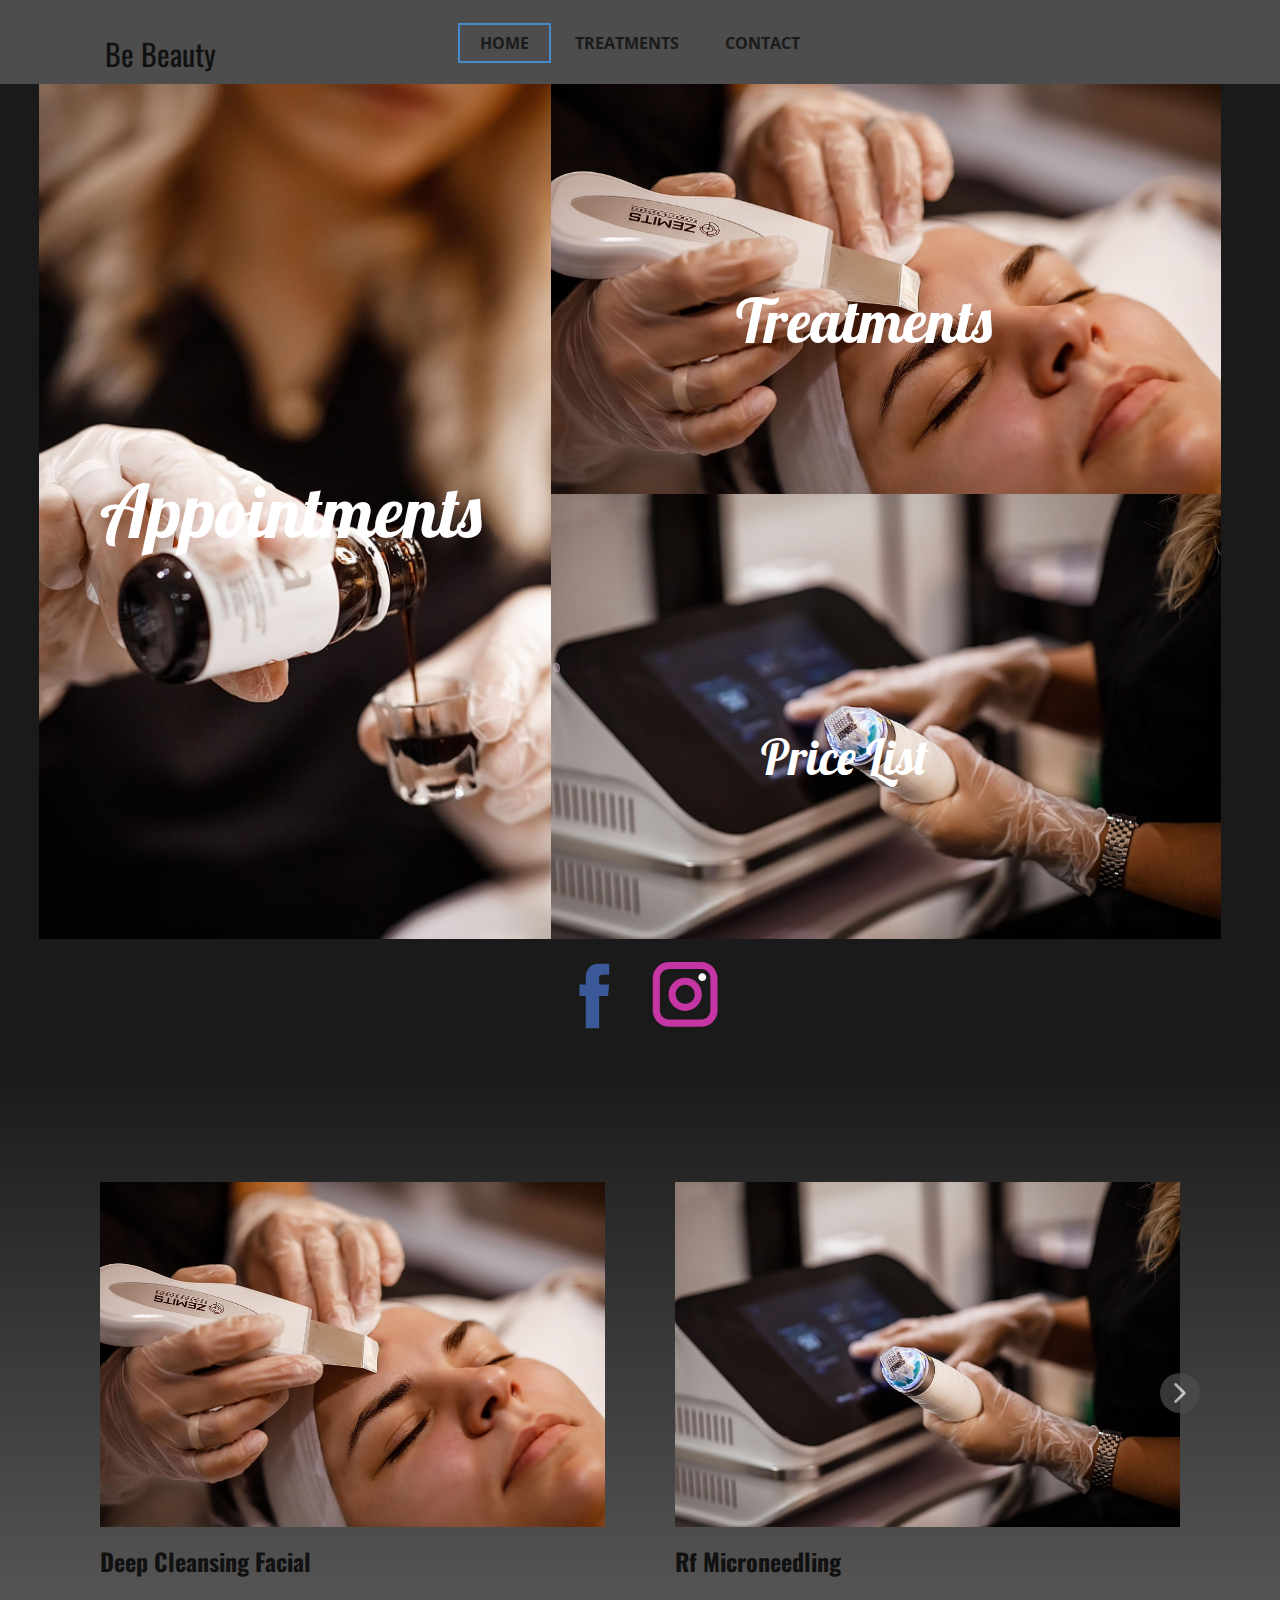
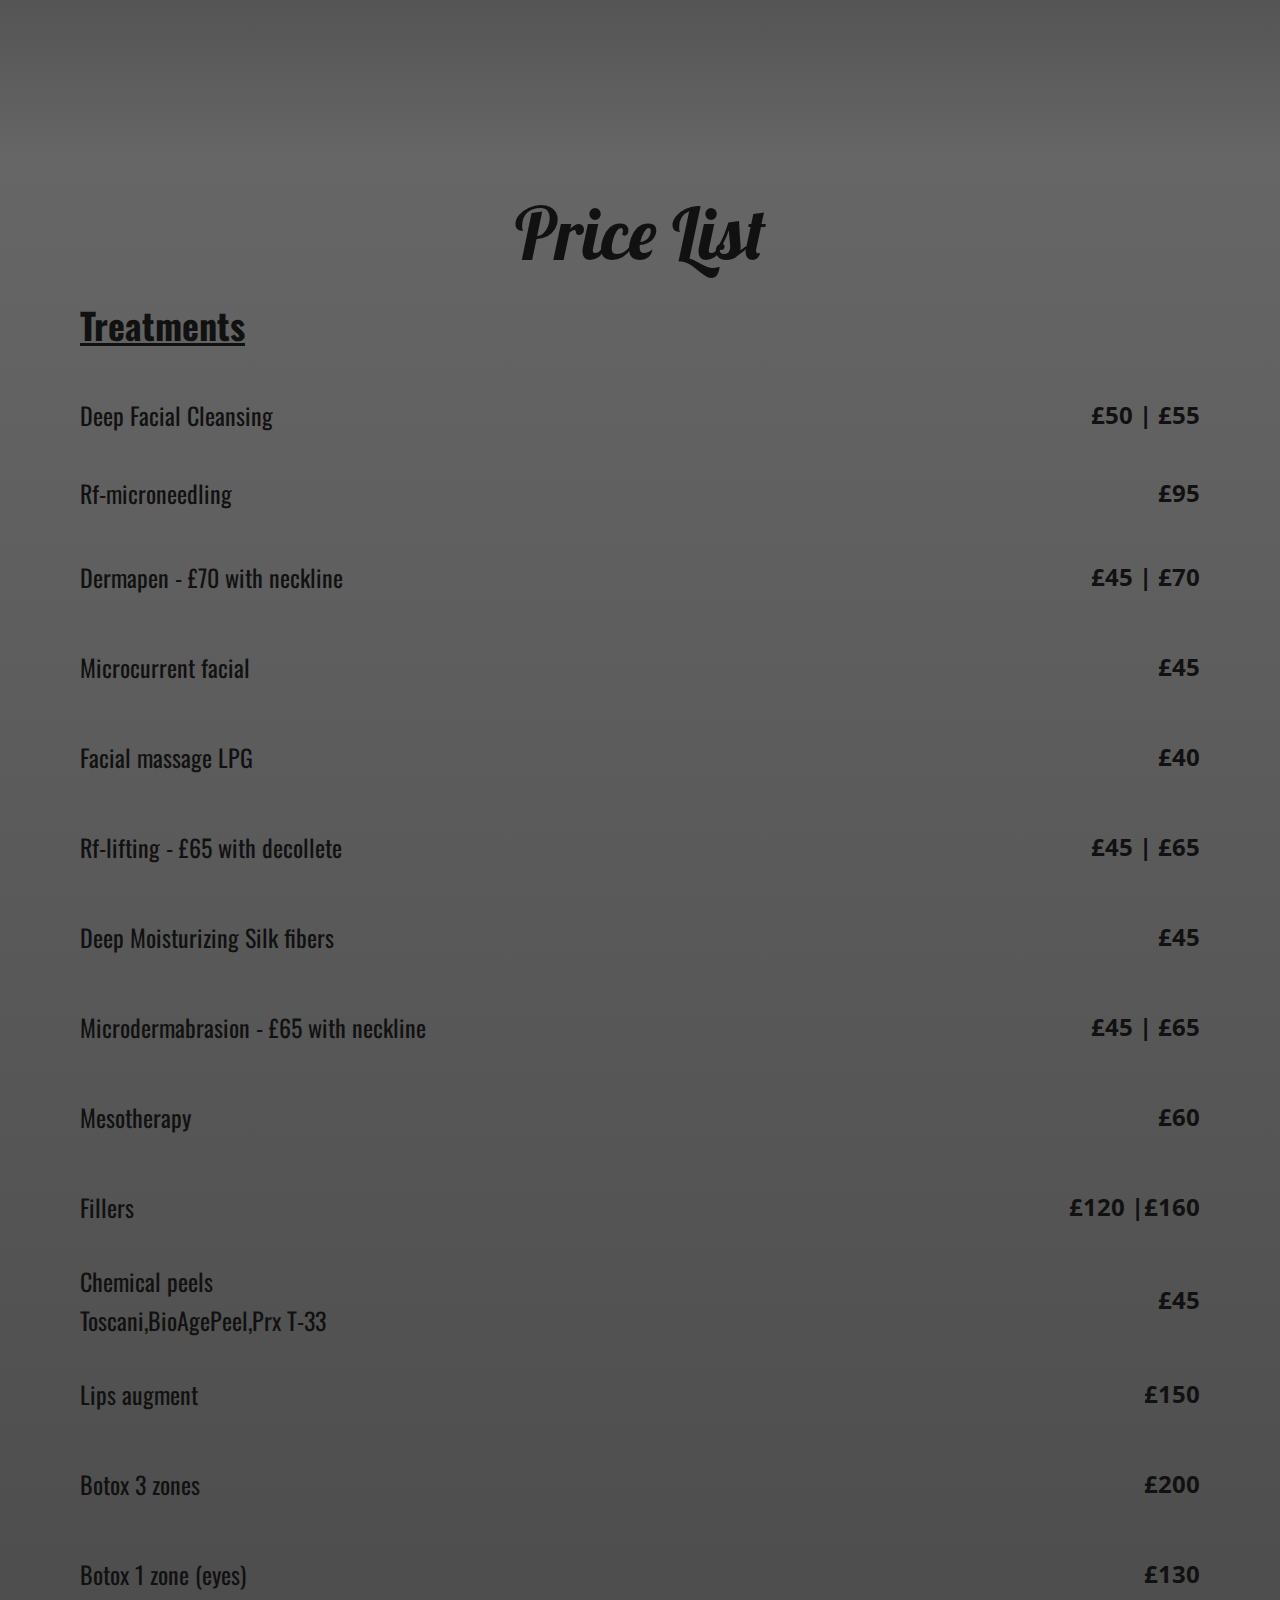
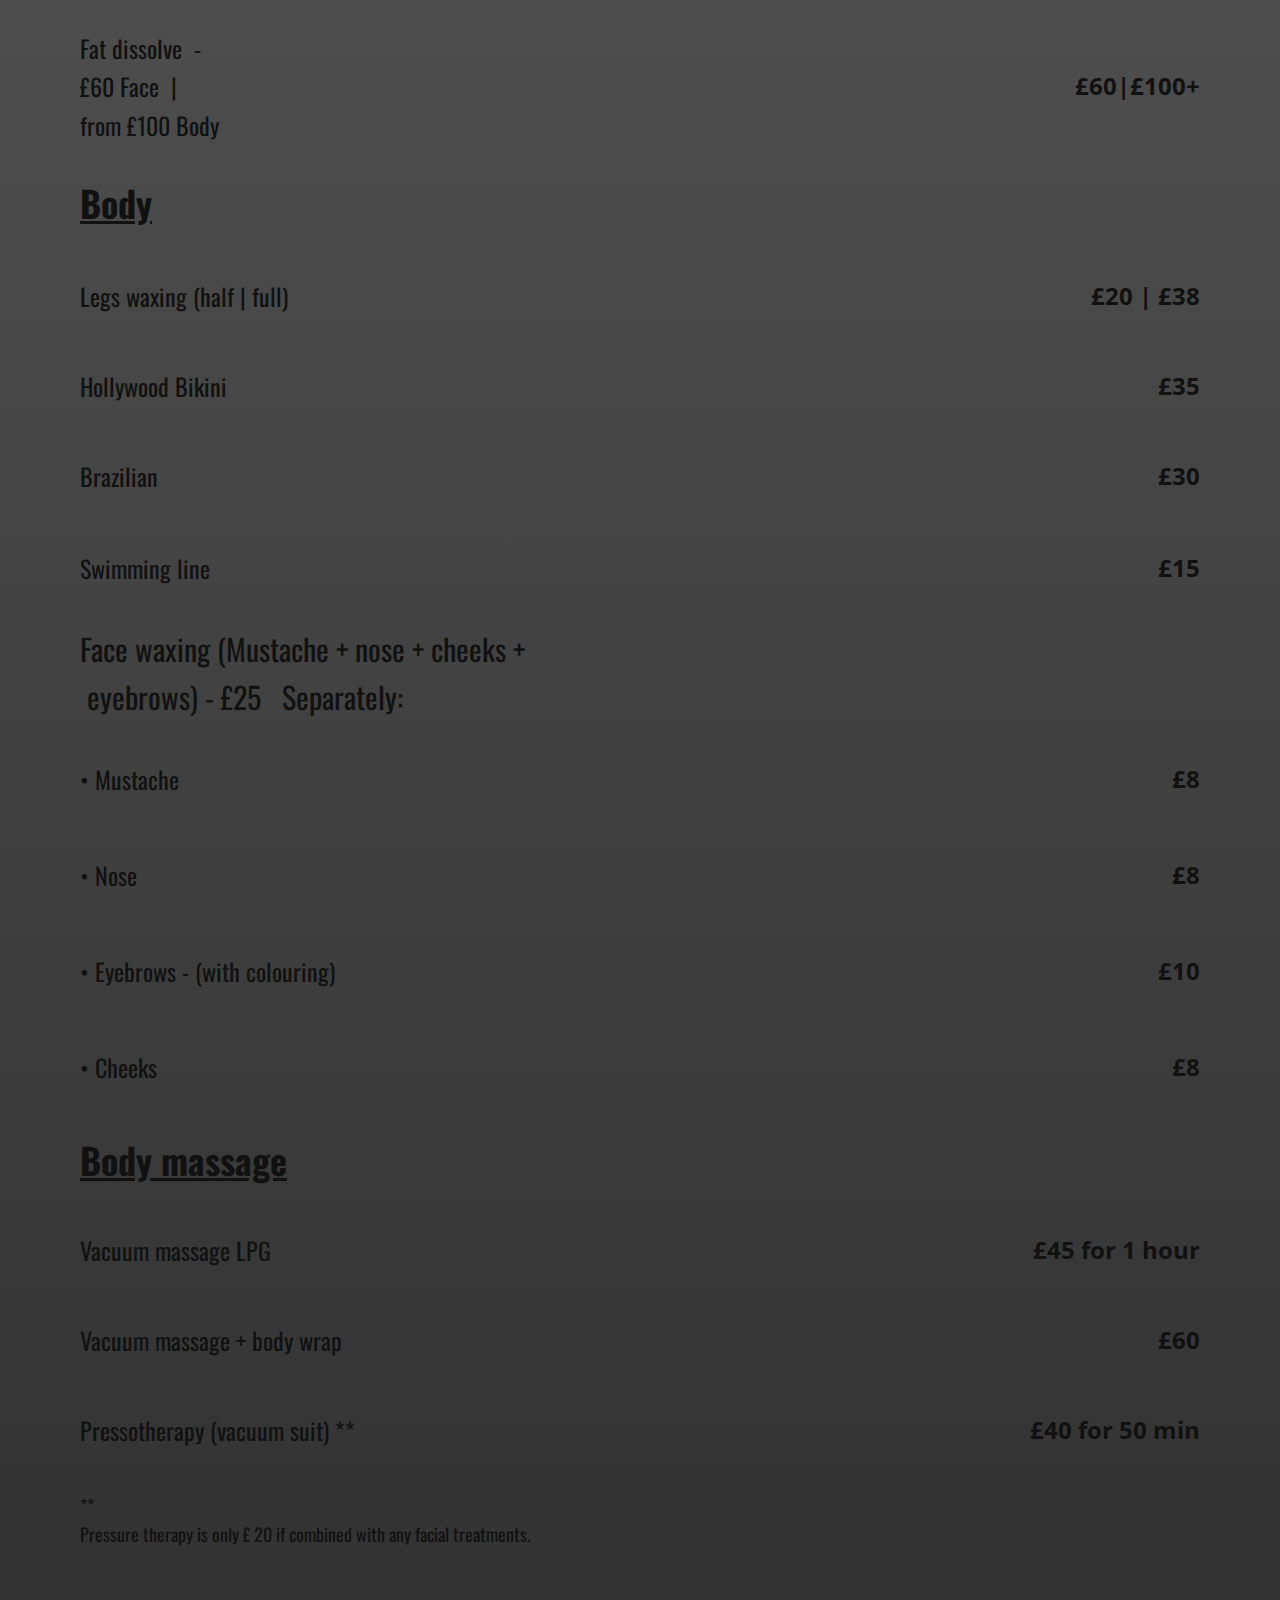
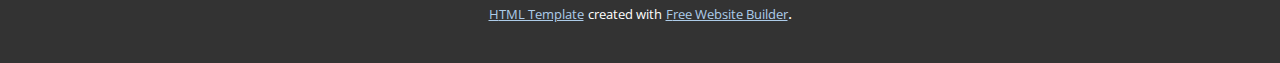
==== index.html @ 13ab81d6 "Add files via upload" ====
<!DOCTYPE html>
<html style="font-size: 16px;" lang="en"><head>
    <meta name="viewport" content="width=device-width, initial-scale=1.0">
    <meta charset="utf-8">
    <meta name="keywords" content="Treatm​ents, Price List">
    <meta name="description" content="">
    <title>Home</title>
    <link rel="stylesheet" href="nicepage.css" media="screen">
<link rel="stylesheet" href="Home.css" media="screen">
    <script class="u-script" type="text/javascript" src="jquery.js" defer=""></script>
    <script class="u-script" type="text/javascript" src="nicepage.js" defer=""></script>
    <meta name="generator" content="Nicepage 5.0.7, nicepage.com">
    
    <link id="u-theme-google-font" rel="stylesheet" href="https://fonts.googleapis.com/css?family=Roboto:100,100i,300,300i,400,400i,500,500i,700,700i,900,900i|Open+Sans:300,300i,400,400i,500,500i,600,600i,700,700i,800,800i">
    <link id="u-page-google-font" rel="stylesheet" href="https://fonts.googleapis.com/css?family=Lobster:400|Oswald:200,300,400,500,600,700">
    
    
    
    
    <script type="application/ld+json">{
		"@context": "http://schema.org",
		"@type": "Organization",
		"name": ""
}</script>
    <meta name="theme-color" content="#478ac9">
    <meta property="og:title" content="Home">
    <meta property="og:type" content="website">
  </head>
  <body data-home-page="Home.html" data-home-page-title="Home" class="u-body u-overlap u-xl-mode" data-lang="en"><header class="u-clearfix u-gradient u-header u-sticky u-sticky-cad2 u-header" id="sec-09fa"><div class="u-clearfix u-sheet u-sheet-1">
        <nav class="u-menu u-menu-one-level u-offcanvas u-menu-1" data-responsive-from="XS">
          <div class="menu-collapse" style="font-size: 1rem; letter-spacing: 0px; font-weight: 700; text-transform: uppercase;">
            <a class="u-button-style u-custom-active-border-color u-custom-border u-custom-border-color u-custom-borders u-custom-hover-border-color u-custom-left-right-menu-spacing u-custom-padding-bottom u-custom-text-active-color u-custom-text-color u-custom-text-decoration u-custom-text-hover-color u-custom-top-bottom-menu-spacing u-nav-link u-text-active-palette-1-base u-text-hover-palette-2-base" href="#" style="">
              <svg class="u-svg-link" preserveAspectRatio="xMidYMin slice" viewBox="0 0 42 42" style=""><use xmlns:xlink="http://www.w3.org/1999/xlink" xlink:href="#svg-cdad"></use></svg>
              <svg class="u-svg-content" viewBox="0 0 42 42" x="0px" y="0px" id="svg-cdad" style="enable-background:new 0 0 42 42;"><path d="M37.059,16H26V4.941C26,2.224,23.718,0,21,0s-5,2.224-5,4.941V16H4.941C2.224,16,0,18.282,0,21s2.224,5,4.941,5H16v11.059
	C16,39.776,18.282,42,21,42s5-2.224,5-4.941V26h11.059C39.776,26,42,23.718,42,21S39.776,16,37.059,16z"></path></svg>
            </a>
          </div>
          <div class="u-custom-menu u-nav-container">
            <ul class="u-nav u-spacing-2 u-unstyled u-nav-1"><li class="u-nav-item"><a class="u-border-2 u-border-active-palette-1-base u-border-hover-palette-1-light-1 u-button-style u-nav-link u-text-active-grey-90 u-text-grey-90 u-text-hover-grey-90" href="Home.html" style="padding: 10px 20px;">Home</a>
</li><li class="u-nav-item"><a class="u-border-2 u-border-active-palette-1-base u-border-hover-palette-1-light-1 u-button-style u-nav-link u-text-active-grey-90 u-text-grey-90 u-text-hover-grey-90" href="Treatments.html" style="padding: 10px 20px;">Treatments</a>
</li><li class="u-nav-item"><a class="u-border-2 u-border-active-palette-1-base u-border-hover-palette-1-light-1 u-button-style u-nav-link u-text-active-grey-90 u-text-grey-90 u-text-hover-grey-90" href="Contact.html" style="padding: 10px 20px;">Contact</a>
</li></ul>
          </div>
          <div class="u-custom-menu u-nav-container-collapse">
            <div class="u-black u-container-style u-inner-container-layout u-menu-one-level u-opacity u-opacity-70 u-sidenav u-sidenav-1" data-offcanvas-width="192.5">
              <div class="u-inner-container-layout u-sidenav-overflow">
                <div class="u-menu-close"></div>
                <ul class="u-align-center u-nav u-popupmenu-items u-unstyled u-nav-2"><li class="u-nav-item"><a class="u-button-style u-nav-link" href="Home.html">Home</a>
</li><li class="u-nav-item"><a class="u-button-style u-nav-link" href="Treatments.html">Treatments</a>
</li><li class="u-nav-item"><a class="u-button-style u-nav-link" href="Contact.html">Contact</a>
</li></ul>
              </div>
            </div>
            <div class="u-black u-menu-overlay u-opacity u-opacity-0"></div>
          </div>
        </nav>
        <p class="u-custom-font u-font-oswald u-text u-text-1">Be Beauty</p>
      </div></header>
    <section class="u-clearfix u-gradient u-section-1" id="sec-1fcc">
      <div class="u-clearfix u-sheet u-sheet-1">
        <img class="u-image u-image-round u-image-1" src="images/WhatsAppImage2023-02-05at18.05.33.jpeg" alt="" data-image-width="1366" data-image-height="2048" data-href="Contact.html" title="Contact">
        <img class="u-image u-image-round u-image-2" src="images/WhatsAppImage2023-02-05at18.06.17.jpeg" alt="" data-image-width="2048" data-image-height="1366" data-href="Treatments.html" title="Treatments">
        <img class="u-image u-image-round u-image-3" src="images/WhatsAppImage2023-02-05at18.05.01.jpeg" alt="" data-image-width="2048" data-image-height="1330" data-href="Home.html#sec-2f7b">
        <h3 class="u-text u-text-default u-text-white u-text-1">
          <a class="u-active-none u-border-none u-btn u-button-link u-button-style u-hover-none u-none u-text-white u-btn-1" href="Contact.html">Appointments</a>
        </h3>
        <h2 class="u-custom-font u-font-lobster u-text u-text-grey-5 u-text-2">
          <a class="u-active-none u-border-none u-btn u-button-link u-button-style u-hover-none u-none u-text-white u-btn-2" href="Treatments.html">Treatm​ents</a>
        </h2>
        <h2 class="u-custom-font u-font-lobster u-text u-text-grey-5 u-text-3">
          <a class="u-active-none u-border-none u-btn u-button-link u-button-style u-hover-none u-none u-text-white u-btn-3" href="Home.html#sec-2f7b">Price List</a>
        </h2>
        <div class="u-social-icons u-spacing-10 u-social-icons-1">
          <a class="u-social-url" title="facebook" target="_blank" href="https://facebook.com/profile.php?id=100009919531616"><span class="u-icon u-social-facebook u-social-icon u-icon-1"><svg class="u-svg-link" preserveAspectRatio="xMidYMin slice" viewBox="0 0 112 112" style=""><use xmlns:xlink="http://www.w3.org/1999/xlink" xlink:href="#svg-b110"></use></svg><svg class="u-svg-content" viewBox="0 0 112 112" x="0" y="0" id="svg-b110"><path fill="currentColor" d="M75.5,28.8H65.4c-1.5,0-4,0.9-4,4.3v9.4h13.9l-1.5,15.8H61.4v45.1H42.8V58.3h-8.8V42.4h8.8V32.2
c0-7.4,3.4-18.8,18.8-18.8h13.8v15.4H75.5z"></path></svg></span>
          </a>
          <a class="u-social-url" title="instagram" target="_blank" href="https://instagram.com/dana.pasl"><span class="u-icon u-social-icon u-social-instagram u-icon-2"><svg class="u-svg-link" preserveAspectRatio="xMidYMin slice" viewBox="0 0 112 112" style=""><use xmlns:xlink="http://www.w3.org/1999/xlink" xlink:href="#svg-58d8"></use></svg><svg class="u-svg-content" viewBox="0 0 112 112" x="0" y="0" id="svg-58d8"><path fill="currentColor" d="M55.9,32.9c-12.8,0-23.2,10.4-23.2,23.2s10.4,23.2,23.2,23.2s23.2-10.4,23.2-23.2S68.7,32.9,55.9,32.9z
	 M55.9,69.4c-7.4,0-13.3-6-13.3-13.3c-0.1-7.4,6-13.3,13.3-13.3s13.3,6,13.3,13.3C69.3,63.5,63.3,69.4,55.9,69.4z"></path><path fill="#FFFFFF" d="M79.7,26.8c-3,0-5.4,2.5-5.4,5.4s2.5,5.4,5.4,5.4c3,0,5.4-2.5,5.4-5.4S82.7,26.8,79.7,26.8z"></path><path fill="currentColor" d="M78.2,11H33.5C21,11,10.8,21.3,10.8,33.7v44.7c0,12.6,10.2,22.8,22.7,22.8h44.7c12.6,0,22.7-10.2,22.7-22.7
	V33.7C100.8,21.1,90.6,11,78.2,11z M91,78.4c0,7.1-5.8,12.8-12.8,12.8H33.5c-7.1,0-12.8-5.8-12.8-12.8V33.7
	c0-7.1,5.8-12.8,12.8-12.8h44.7c7.1,0,12.8,5.8,12.8,12.8V78.4z"></path></svg></span>
          </a>
        </div>
      </div>
    </section>
    <section class="u-align-center u-clearfix u-gradient u-section-2" id="sec-ed28">
      <div class="u-clearfix u-sheet u-valign-middle-lg u-valign-middle-xl u-sheet-1">
        <div class="u-expanded-width u-layout-horizontal u-list u-list-1">
          <div class="u-repeater u-repeater-1">
            <div class="u-align-left u-container-style u-list-item u-repeater-item">
              <div class="u-container-layout u-similar-container u-container-layout-1">
                <img class="u-expanded-width u-image u-image-default u-image-1" alt="" data-image-width="2048" data-image-height="1366" src="images/WhatsAppImage2023-02-05at18.06.17.jpeg">
                <h4 class="u-custom-font u-font-oswald u-text u-text-1"> Deep Cleansing Facial</h4>
              </div>
            </div>
            <div class="u-align-left u-container-style u-list-item u-repeater-item">
              <div class="u-container-layout u-similar-container u-container-layout-2">
                <img class="u-expanded-width u-image u-image-default u-image-2" alt="" data-image-width="2048" data-image-height="1330" src="images/WhatsAppImage2023-02-05at18.05.01.jpeg">
                <h4 class="u-custom-font u-font-oswald u-text u-text-2"> Rf Microneedling</h4>
              </div>
            </div>
            <div class="u-align-left u-container-style u-list-item u-repeater-item">
              <div class="u-container-layout u-similar-container u-container-layout-3">
                <img class="u-expanded-width u-image u-image-default u-image-3" alt="" data-image-width="2048" data-image-height="1410" src="images/WhatsAppImage2023-02-05at18.06.46.jpeg">
                <h4 class="u-custom-font u-font-oswald u-text u-text-3"> Diamond Microdermabrasion</h4>
              </div>
            </div>
            <div class="u-align-left u-container-style u-list-item u-repeater-item">
              <div class="u-container-layout u-similar-container u-container-layout-4">
                <img class="u-expanded-width u-image u-image-default u-image-4" alt="" data-image-width="2048" data-image-height="1384" src="images/WhatsAppImage2023-02-05at18.44.57.jpeg">
                <h4 class="u-custom-font u-font-oswald u-text u-text-4"> No Needle Mesotherapy</h4>
              </div>
            </div>
            <div class="u-align-left u-container-style u-list-item u-repeater-item">
              <div class="u-container-layout u-similar-container u-container-layout-5">
                <img class="u-expanded-width u-image u-image-default u-image-5" alt="" data-image-width="2048" data-image-height="1366" src="images/WhatsAppImage2023-02-05at18.45.17.jpeg">
                <h4 class="u-custom-font u-font-oswald u-text u-text-5">Peels</h4>
              </div>
            </div>
          </div>
          <a class="u-absolute-vcenter u-gallery-nav u-gallery-nav-prev u-grey-70 u-icon-circle u-opacity u-opacity-70 u-spacing-10 u-text-white u-gallery-nav-1" href="#" role="button">
            <span aria-hidden="true">
              <svg viewBox="0 0 451.847 451.847"><path d="M97.141,225.92c0-8.095,3.091-16.192,9.259-22.366L300.689,9.27c12.359-12.359,32.397-12.359,44.751,0
c12.354,12.354,12.354,32.388,0,44.748L173.525,225.92l171.903,171.909c12.354,12.354,12.354,32.391,0,44.744
c-12.354,12.365-32.386,12.365-44.745,0l-194.29-194.281C100.226,242.115,97.141,234.018,97.141,225.92z"></path></svg>
            </span>
            <span class="sr-only">
              <svg viewBox="0 0 451.847 451.847"><path d="M97.141,225.92c0-8.095,3.091-16.192,9.259-22.366L300.689,9.27c12.359-12.359,32.397-12.359,44.751,0
c12.354,12.354,12.354,32.388,0,44.748L173.525,225.92l171.903,171.909c12.354,12.354,12.354,32.391,0,44.744
c-12.354,12.365-32.386,12.365-44.745,0l-194.29-194.281C100.226,242.115,97.141,234.018,97.141,225.92z"></path></svg>
            </span>
          </a>
          <a class="u-absolute-vcenter u-gallery-nav u-gallery-nav-next u-grey-70 u-icon-circle u-opacity u-opacity-70 u-spacing-10 u-text-white u-gallery-nav-2" href="#" role="button">
            <span aria-hidden="true">
              <svg viewBox="0 0 451.846 451.847"><path d="M345.441,248.292L151.154,442.573c-12.359,12.365-32.397,12.365-44.75,0c-12.354-12.354-12.354-32.391,0-44.744
L278.318,225.92L106.409,54.017c-12.354-12.359-12.354-32.394,0-44.748c12.354-12.359,32.391-12.359,44.75,0l194.287,194.284
c6.177,6.18,9.262,14.271,9.262,22.366C354.708,234.018,351.617,242.115,345.441,248.292z"></path></svg>
            </span>
            <span class="sr-only">
              <svg viewBox="0 0 451.846 451.847"><path d="M345.441,248.292L151.154,442.573c-12.359,12.365-32.397,12.365-44.75,0c-12.354-12.354-12.354-32.391,0-44.744
L278.318,225.92L106.409,54.017c-12.354-12.359-12.354-32.394,0-44.748c12.354-12.359,32.391-12.359,44.75,0l194.287,194.284
c6.177,6.18,9.262,14.271,9.262,22.366C354.708,234.018,351.617,242.115,345.441,248.292z"></path></svg>
            </span>
          </a>
        </div>
      </div>
    </section>
    <section class="u-align-center u-clearfix u-gradient u-section-3" id="sec-2f7b">
      <div class="u-clearfix u-sheet u-sheet-1">
        <h1 class="u-custom-font u-font-lobster u-text u-text-default u-title u-text-1">Price List</h1>
        <div class="u-expanded-width u-table u-table-responsive u-table-1">
          <table class="u-table-entity">
            <colgroup>
              <col width="47.5%">
              <col width="52.5%">
            </colgroup>
            <thead class="u-table-header">
              <tr style="height: 103px;">
                <th class="u-custom-font u-font-oswald u-table-cell u-table-cell-1">
                  <span style="font-weight: 700; text-decoration: underline !important; font-size: 2.25rem;">Treatments </span>
                </th>
                <th class="u-table-cell">
                  <br>
                </th>
              </tr>
            </thead>
            <tbody class="u-table-body">
              <tr style="height: 78px;">
                <td class="u-custom-font u-font-oswald u-table-cell u-table-cell-3">Deep Facial Cleansing</td>
                <td class="u-align-right u-table-cell u-table-cell-4">£50 | £55</td>
              </tr>
              <tr style="height: 78px;">
                <td class="u-custom-font u-font-oswald u-table-cell u-table-cell-5">Rf-microneedling</td>
                <td class="u-align-right u-table-cell u-table-cell-6">£95</td>
              </tr>
              <tr style="height: 90px;">
                <td class="u-custom-font u-font-oswald u-table-cell u-table-cell-7">Dermapen - £70 with neckline</td>
                <td class="u-align-right u-table-cell u-table-cell-8">£45 | £70</td>
              </tr>
              <tr style="height: 90px;">
                <td class="u-custom-font u-font-oswald u-table-cell u-table-cell-9">Microcurrent facial&nbsp;</td>
                <td class="u-align-right u-table-cell u-table-cell-10">£45</td>
              </tr>
              <tr style="height: 90px;">
                <td class="u-custom-font u-font-oswald u-table-cell u-table-cell-11">Facial massage LPG</td>
                <td class="u-align-right u-table-cell u-table-cell-12">£40</td>
              </tr>
              <tr style="height: 90px;">
                <td class="u-custom-font u-font-oswald u-table-cell u-table-cell-13">Rf-lifting - £65 with decollete</td>
                <td class="u-align-right u-table-cell u-table-cell-14">£45 | £65</td>
              </tr>
              <tr style="height: 90px;">
                <td class="u-custom-font u-font-oswald u-table-cell u-table-cell-15">Deep Moisturizing Silk fibers</td>
                <td class="u-align-right u-table-cell u-table-cell-16">£45</td>
              </tr>
              <tr style="height: 90px;">
                <td class="u-custom-font u-font-oswald u-table-cell u-table-cell-17">Microdermabrasion - £65 with neckline</td>
                <td class="u-align-right u-table-cell u-table-cell-18">&nbsp;£45 | £65</td>
              </tr>
              <tr style="height: 90px;">
                <td class="u-custom-font u-font-oswald u-table-cell u-table-cell-19">Mesotherapy</td>
                <td class="u-align-right u-table-cell u-table-cell-20">£60</td>
              </tr>
              <tr style="height: 90px;">
                <td class="u-custom-font u-font-oswald u-table-cell u-table-cell-21">Fillers</td>
                <td class="u-align-center-xs u-align-right-lg u-align-right-md u-align-right-sm u-align-right-xl u-table-cell u-table-cell-22">£120 |£160</td>
              </tr>
              <tr style="height: 96px;">
                <td class="u-custom-font u-font-oswald u-table-cell u-table-cell-23">Chemical peels <br>Toscani,BioAgePeel,Prx T-33
                </td>
                <td class="u-align-right u-table-cell u-table-cell-24">£45</td>
              </tr>
              <tr style="height: 90px;">
                <td class="u-custom-font u-font-oswald u-table-cell u-table-cell-25">Lips augment</td>
                <td class="u-align-right u-table-cell u-table-cell-26">£150</td>
              </tr>
              <tr style="height: 90px;">
                <td class="u-custom-font u-font-oswald u-table-cell u-table-cell-27">Botox 3 zones</td>
                <td class="u-align-right u-table-cell u-table-cell-28">£200</td>
              </tr>
              <tr style="height: 90px;">
                <td class="u-custom-font u-font-oswald u-table-cell u-table-cell-29">Botox 1 zone  (eyes)</td>
                <td class="u-align-right u-table-cell u-table-cell-30">£130</td>
              </tr>
              <tr style="height: 103px;">
                <td class="u-custom-font u-font-oswald u-table-cell u-table-cell-31">Fat dissolve&nbsp; -&nbsp;<br>£60 Face&nbsp; |&nbsp;<br>from £100 Body
                </td>
                <td class="u-align-right u-table-cell u-table-cell-32">
                  <span style="font-size: 0.875rem;"></span>£60|£100+
                </td>
              </tr>
              <tr style="height: 90px;">
                <td class="u-custom-font u-font-oswald u-table-cell u-table-cell-33">
                  <span style="font-size: 2.25rem; text-decoration: underline !important; font-weight: 700;">Body</span>
                </td>
                <td class="u-align-right u-table-cell u-table-cell-34">
                  <br>
                  <br>
                </td>
              </tr>
              <tr style="height: 90px;">
                <td class="u-custom-font u-font-oswald u-table-cell u-table-cell-35">Legs waxing  (half | full)</td>
                <td class="u-align-right u-table-cell u-table-cell-36">£20 | £38</td>
              </tr>
              <tr style="height: 90px;">
                <td class="u-custom-font u-font-oswald u-table-cell u-table-cell-37">Hollywood Bikini</td>
                <td class="u-align-right u-table-cell u-table-cell-38">£35</td>
              </tr>
              <tr style="height: 90px;">
                <td class="u-custom-font u-font-oswald u-table-cell u-table-cell-39">Brazilian</td>
                <td class="u-align-right u-table-cell u-table-cell-40">£30</td>
              </tr>
              <tr style="height: 94px;">
                <td class="u-custom-font u-font-oswald u-table-cell u-table-cell-41">Swimming line</td>
                <td class="u-align-right u-table-cell u-table-cell-42">&nbsp;£15</td>
              </tr>
              <tr style="height: 111px;">
                <td class="u-custom-font u-font-oswald u-table-cell u-table-cell-43">Face waxing  (Mustache + nose + cheeks +&nbsp; &nbsp;eyebrows) - £25&nbsp; &nbsp;Separately:<br>
                </td>
                <td class="u-table-cell">
                  <br>
                  <br>
                </td>
              </tr>
              <tr style="height: 96px;">
                <td class="u-custom-font u-font-oswald u-table-cell u-table-cell-45">• Mustache</td>
                <td class="u-align-right u-table-cell u-table-cell-46">£8</td>
              </tr>
              <tr style="height: 96px;">
                <td class="u-custom-font u-font-oswald u-table-cell u-table-cell-47">•&nbsp;Nose</td>
                <td class="u-align-right u-table-cell u-table-cell-48">£8</td>
              </tr>
              <tr style="height: 96px;">
                <td class="u-custom-font u-font-oswald u-table-cell u-table-cell-49">•&nbsp;Eyebrows - (with colouring)</td>
                <td class="u-align-right u-table-cell u-table-cell-50">£10</td>
              </tr>
              <tr style="height: 96px;">
                <td class="u-custom-font u-font-oswald u-table-cell u-table-cell-51">•&nbsp;Cheeks&nbsp;</td>
                <td class="u-align-right u-table-cell u-table-cell-52">£8</td>
              </tr>
              <tr style="height: 90px;">
                <td class="u-custom-font u-font-oswald u-table-cell u-table-cell-53">Body massage<span style="text-decoration: underline !important;">
                    <span style="font-weight: 700;">
                      <span style="font-size: 2.25rem;"></span>
                    </span>
                  </span>
                </td>
                <td class="u-table-cell"></td>
              </tr>
              <tr style="height: 90px;">
                <td class="u-custom-font u-font-oswald u-table-cell u-table-cell-55">Vacuum massage LPG</td>
                <td class="u-align-right u-table-cell u-table-cell-56">£45 for 1 hour</td>
              </tr>
              <tr style="height: 90px;">
                <td class="u-custom-font u-font-oswald u-table-cell u-table-cell-57">Vacuum massage + body wrap&nbsp;</td>
                <td class="u-align-right u-table-cell u-table-cell-58">£60</td>
              </tr>
              <tr style="height: 90px;">
                <td class="u-custom-font u-font-oswald u-table-cell u-table-cell-59">Pressotherapy (vacuum suit) **</td>
                <td class="u-align-right u-table-cell u-table-cell-60">£40 for 50 min</td>
              </tr>
              <tr style="height: 90px;">
                <td class="u-custom-font u-font-oswald u-table-cell u-table-cell-61">** <br>Pressure therapy is only £ 20 if combined with any facial treatments.&nbsp;<br>
                </td>
                <td class="u-table-cell"></td>
              </tr>
            </tbody>
          </table>
        </div>
      </div>
    </section>
    
    
    
    <section class="u-backlink u-clearfix u-grey-80">
      <a class="u-link" href="https://nicepage.com/html-templates" target="_blank">
        <span>HTML Template</span>
      </a>
      <p class="u-text">
        <span>created with</span>
      </p>
      <a class="u-link" href="https://nicepage.online" target="_blank">
        <span>Free Website Builder</span>
      </a>. 
    </section>
  
</body></html>
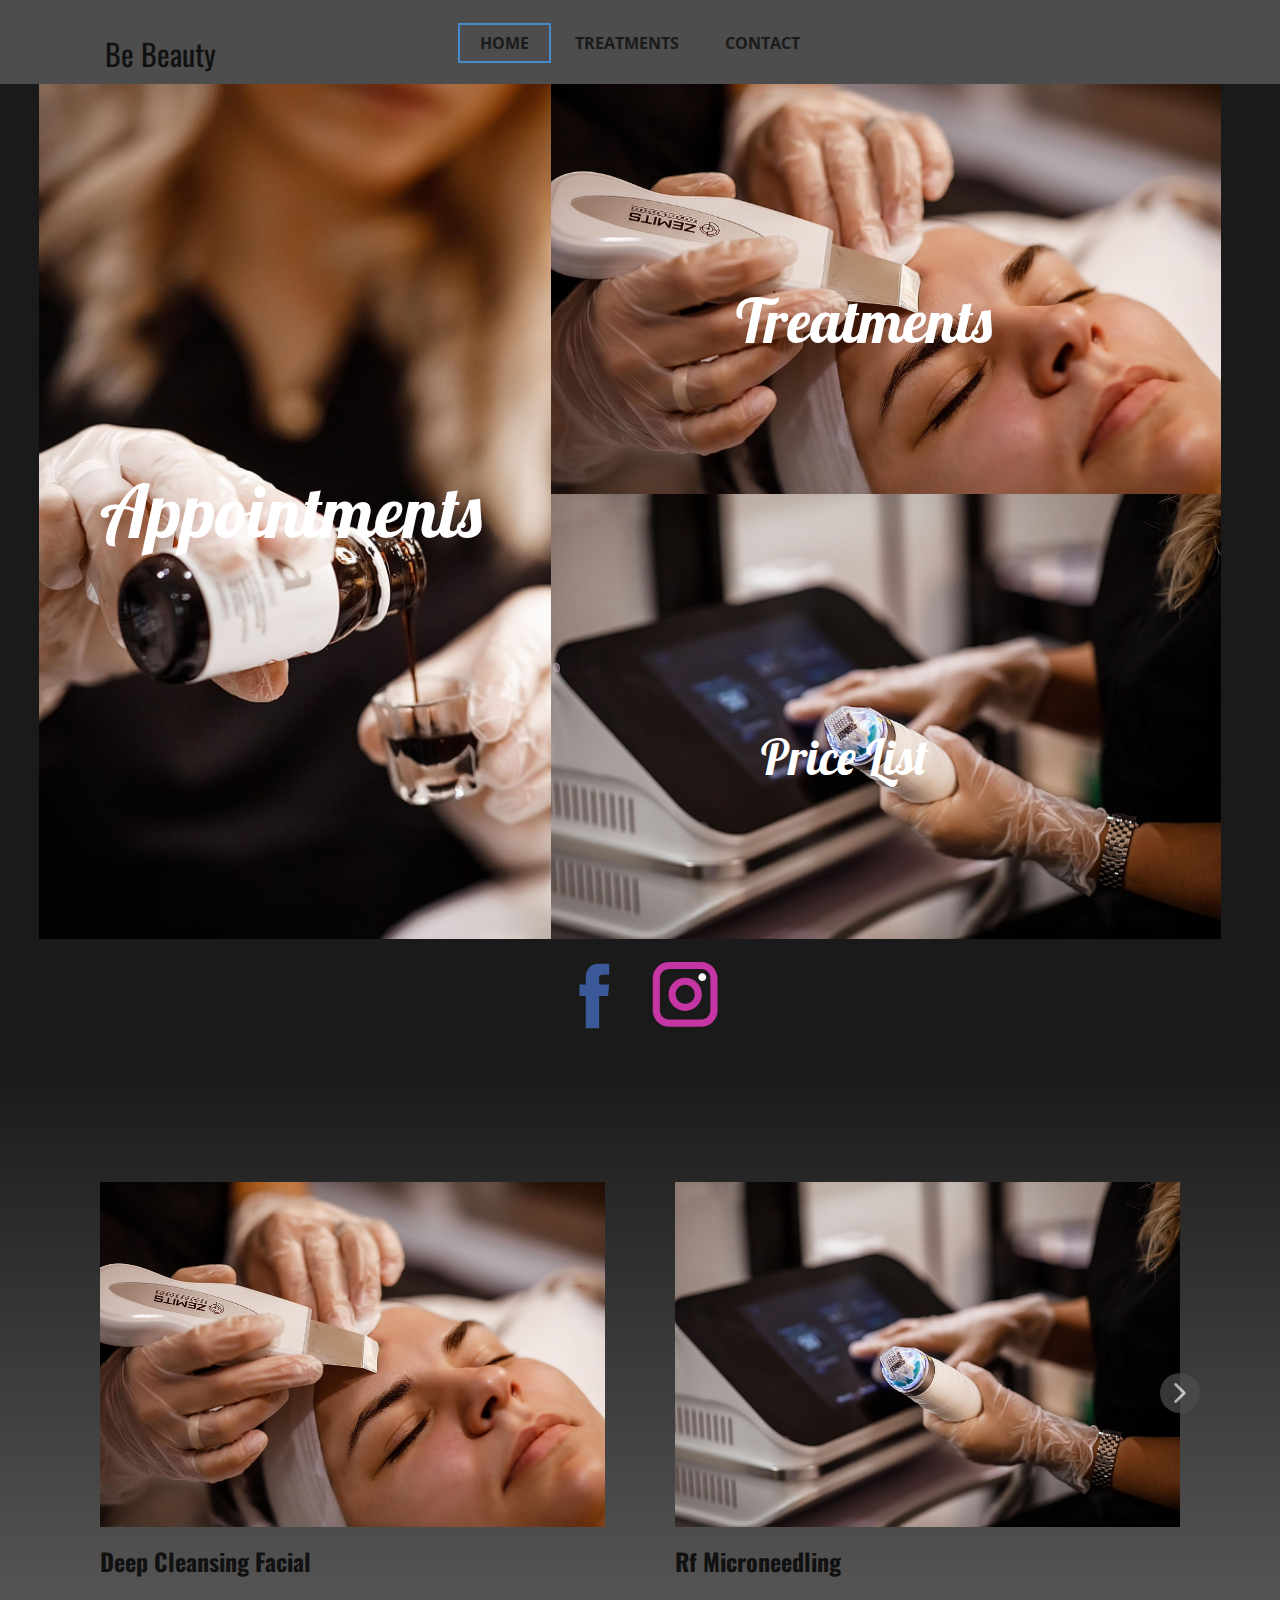
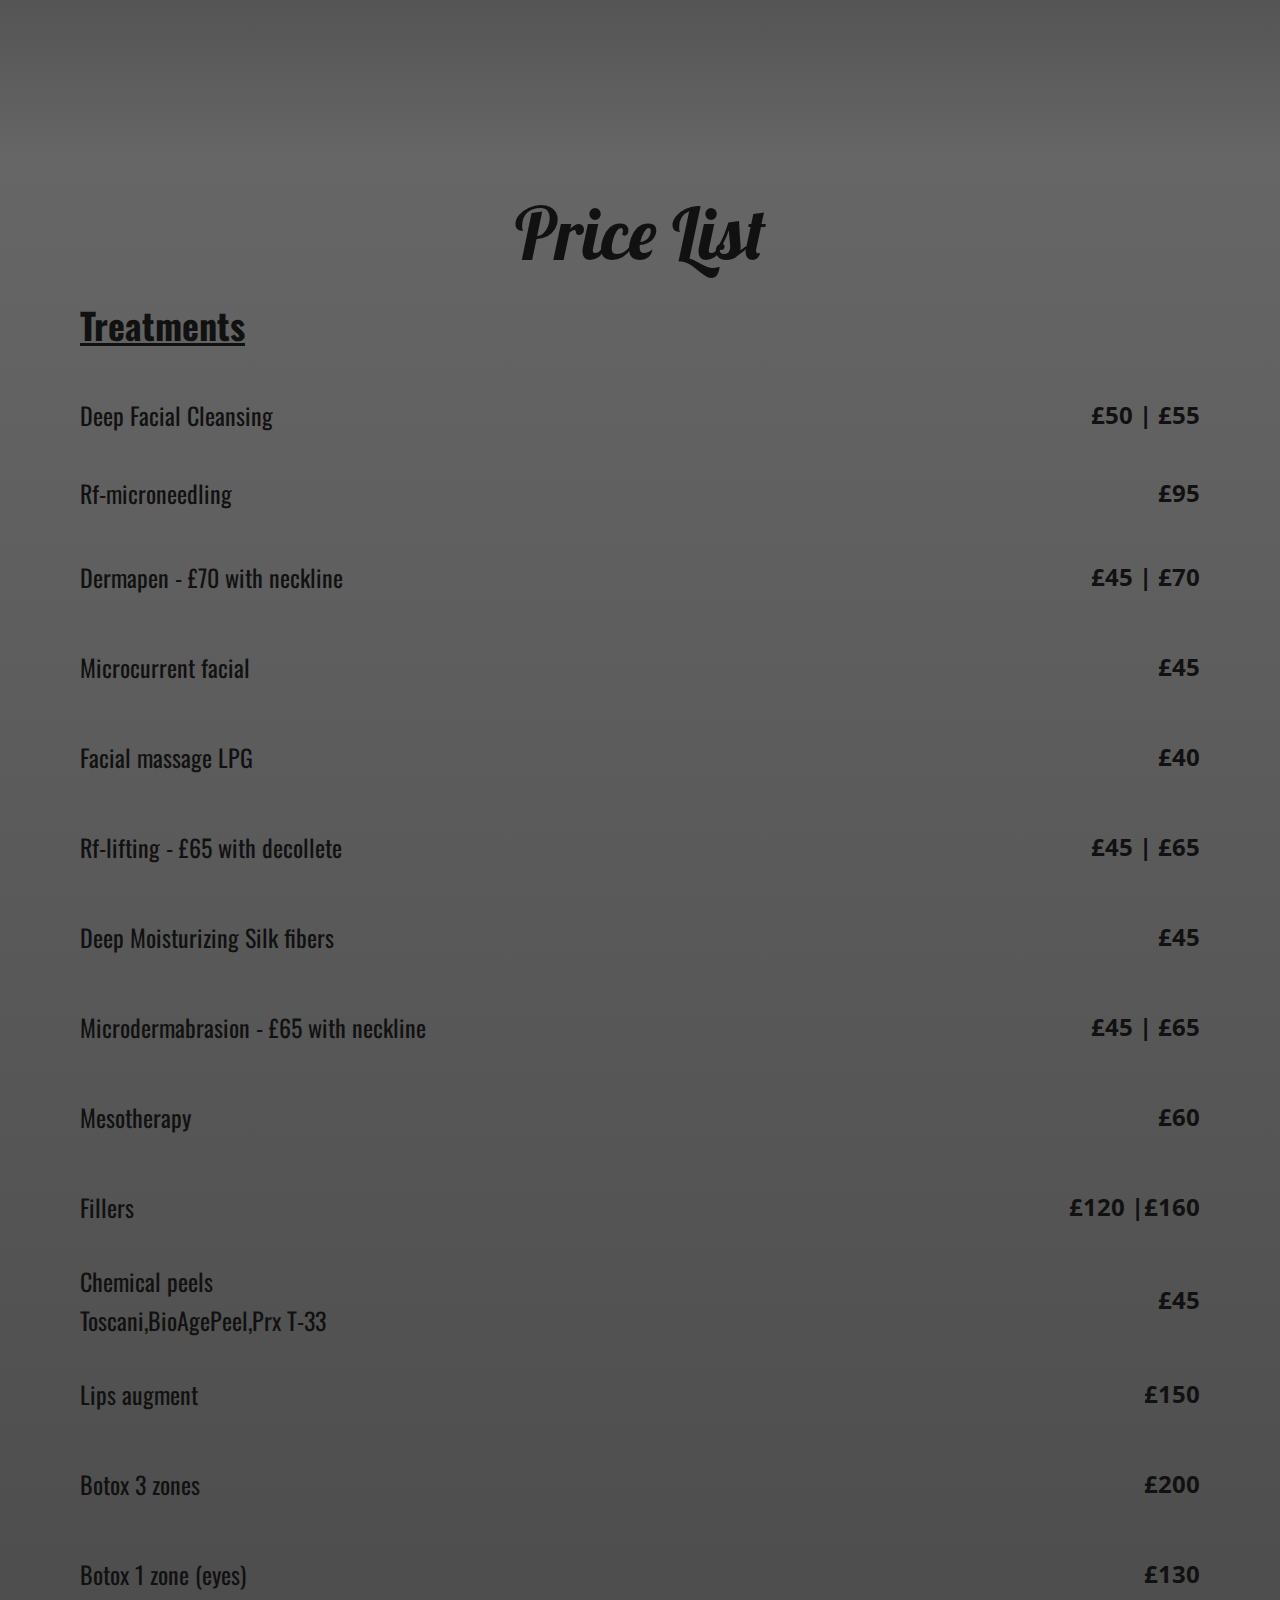
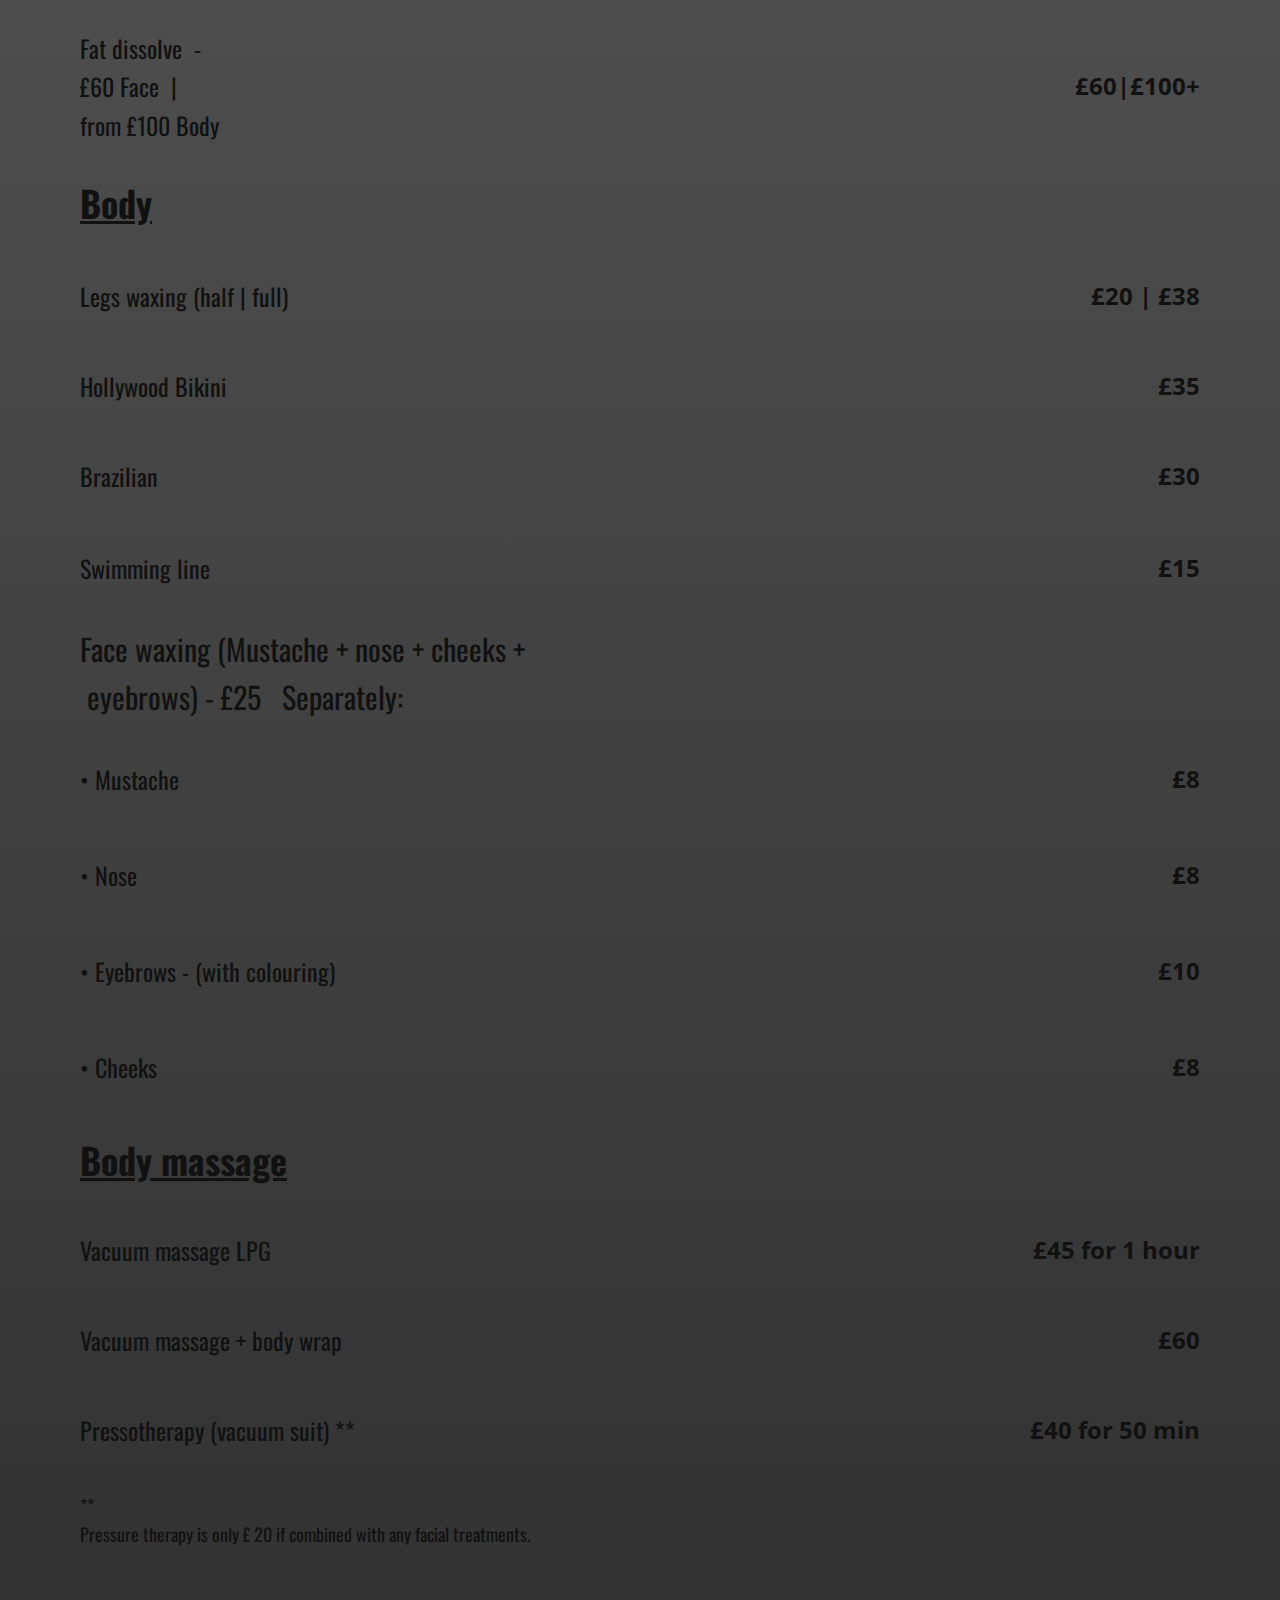
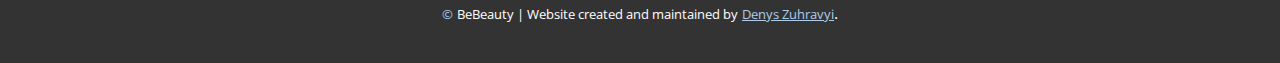
==== commit d56699e8: "Update index.html" ====
--- a/index.html
+++ b/index.html
@@ -311,16 +311,7 @@
     
     
     
-    <section class="u-backlink u-clearfix u-grey-80">
-      <a class="u-link" href="https://nicepage.com/html-templates" target="_blank">
-        <span>HTML Template</span>
-      </a>
-      <p class="u-text">
-        <span>created with</span>
-      </p>
-      <a class="u-link" href="https://nicepage.online" target="_blank">
-        <span>Free Website Builder</span>
-      </a>. 
-    </section>
+  <section class="u-backlink u-clearfix u-grey-80"> <a class="u-text"> <span>&copy;</span> </a> <p class="u-text"> <span> BeBeauty | Website created and maintained by</span> </p> <a class="u-link" href="#"> <span>Denys Zuhravyi</span> </a>. </section>
   
-</body></html>+  
+</body></html>
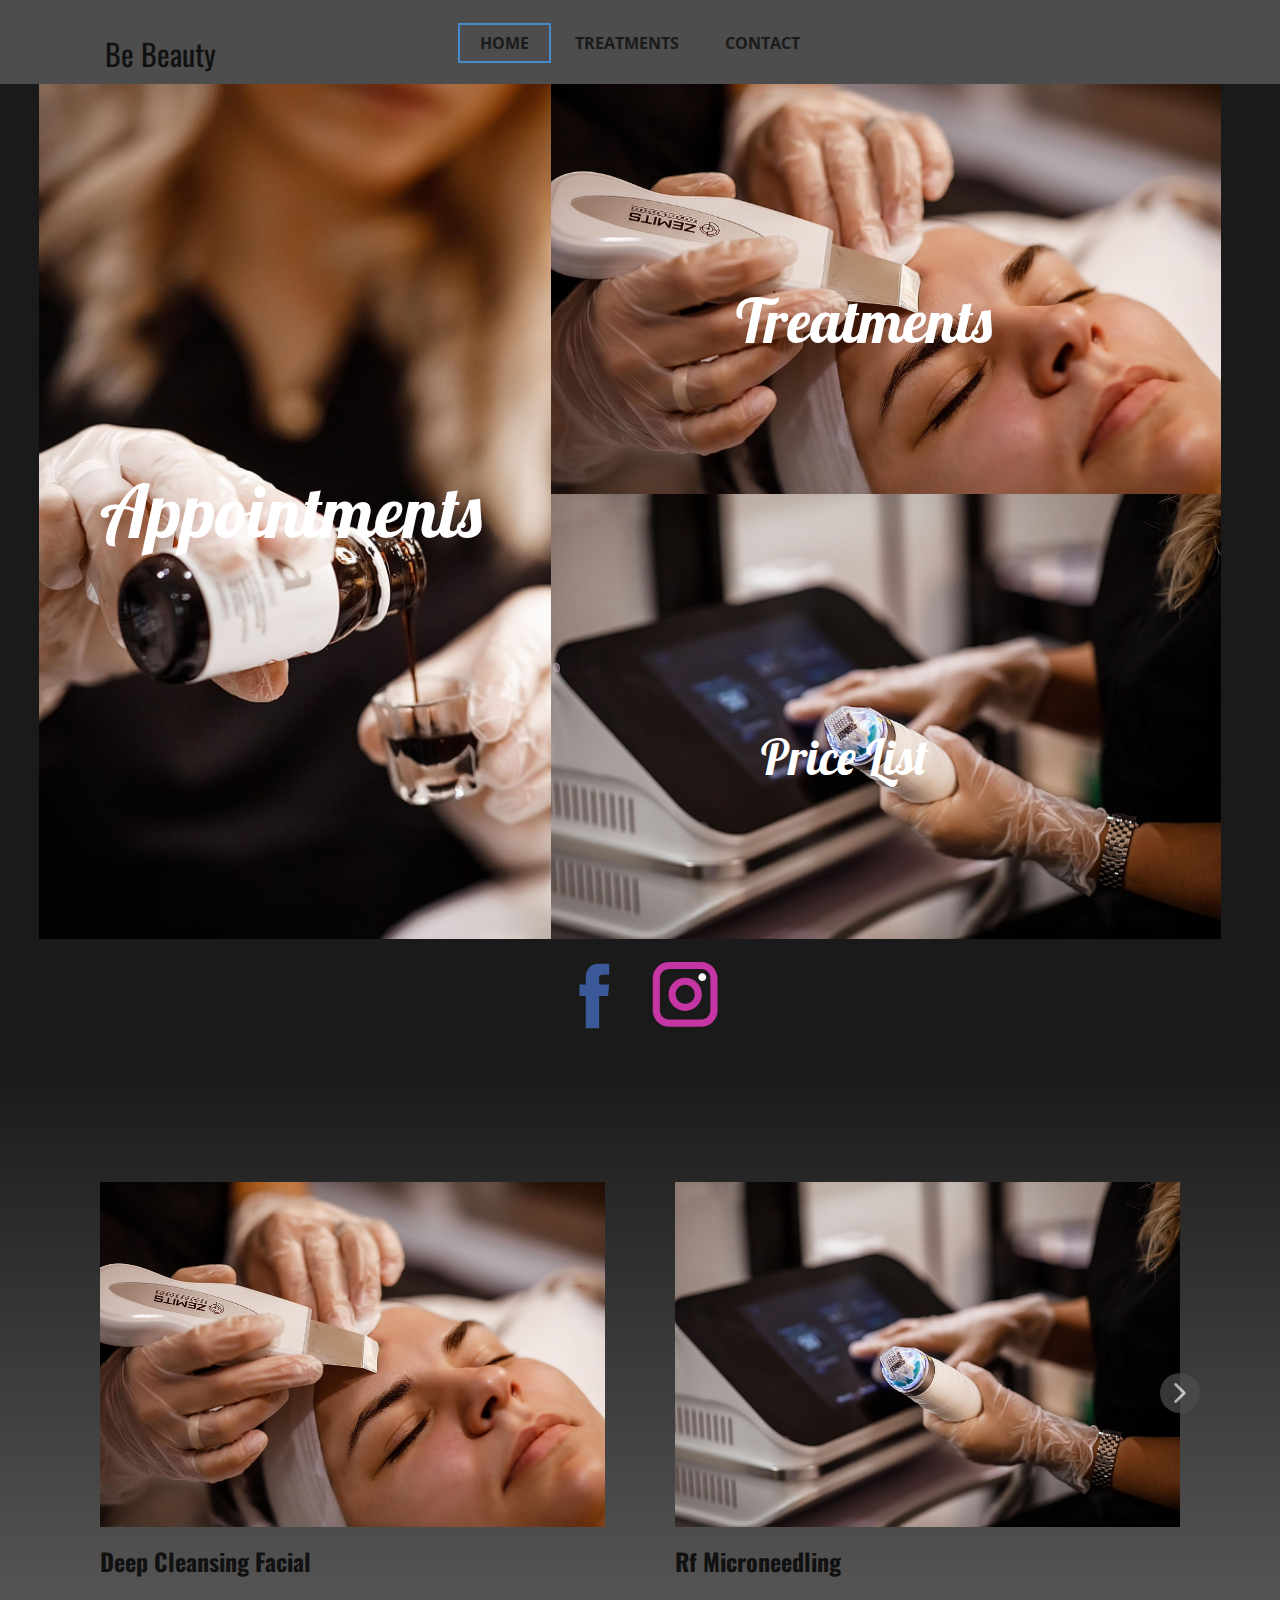
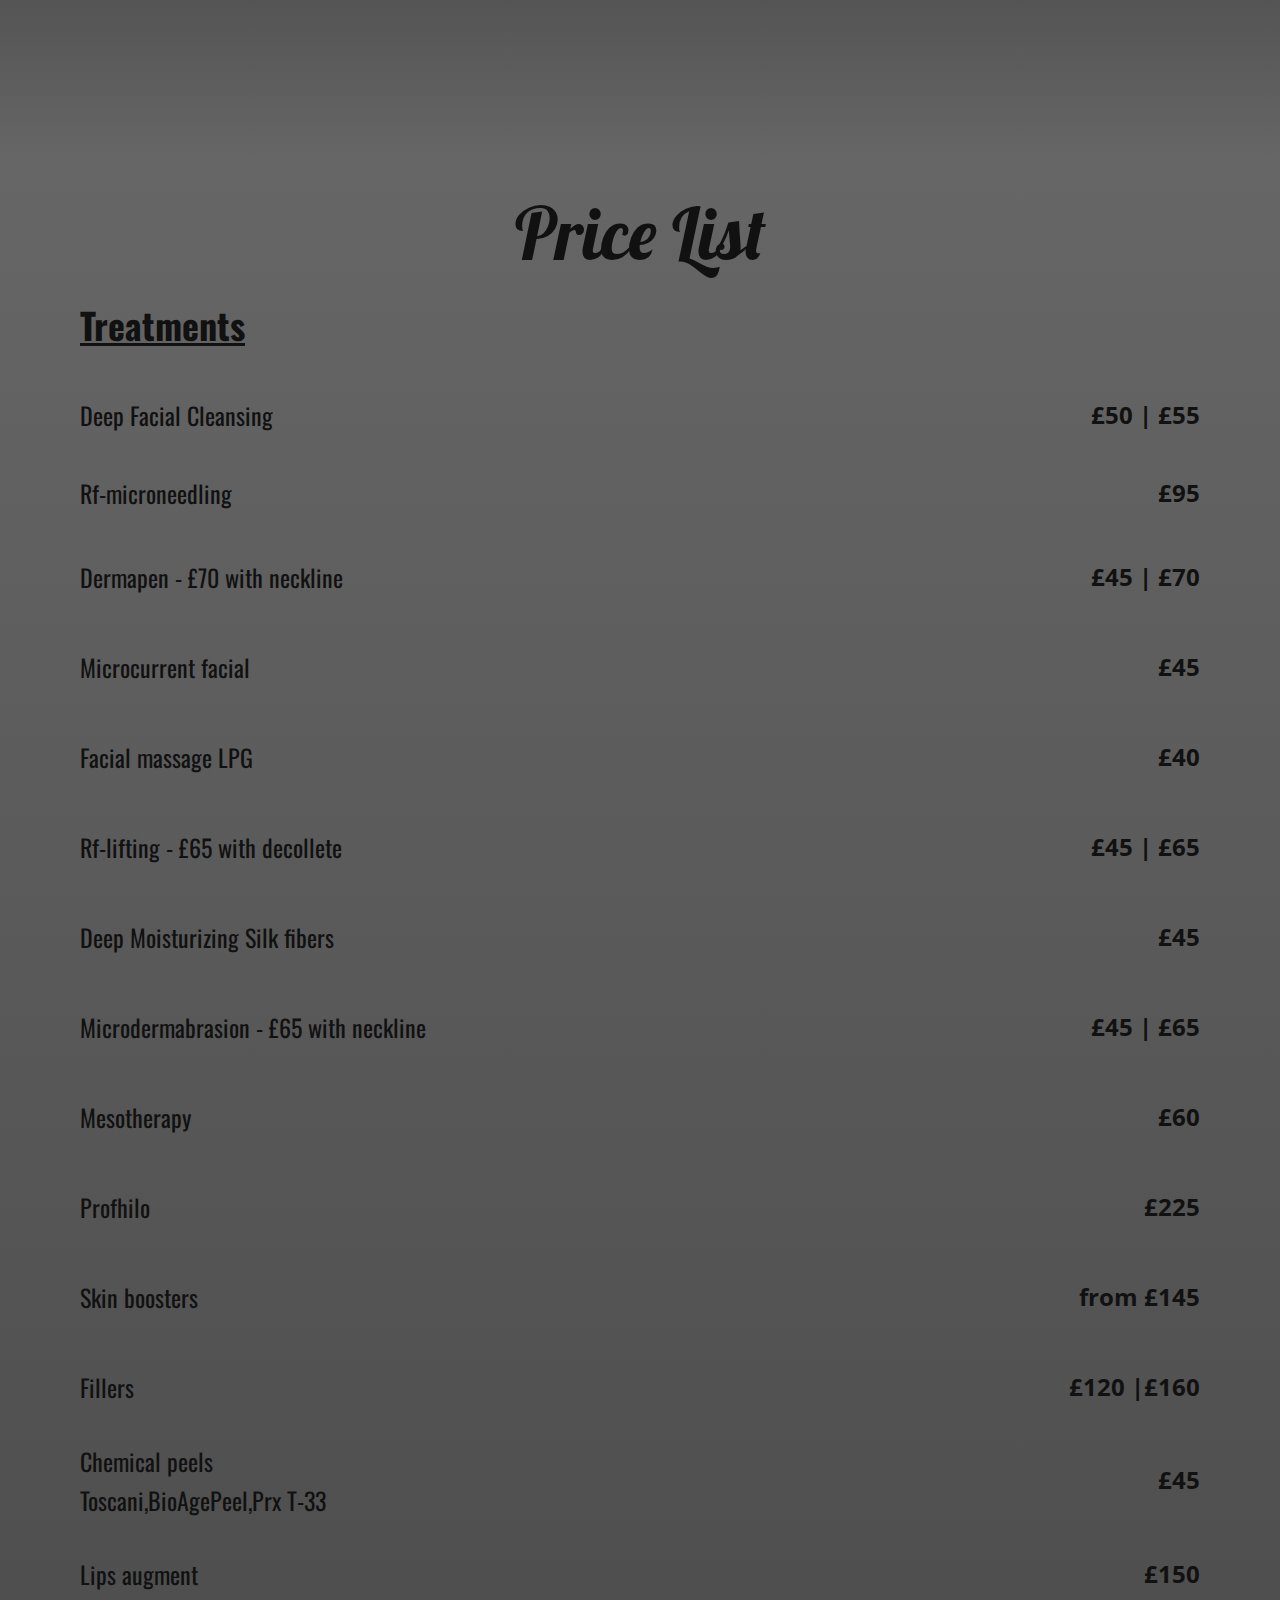
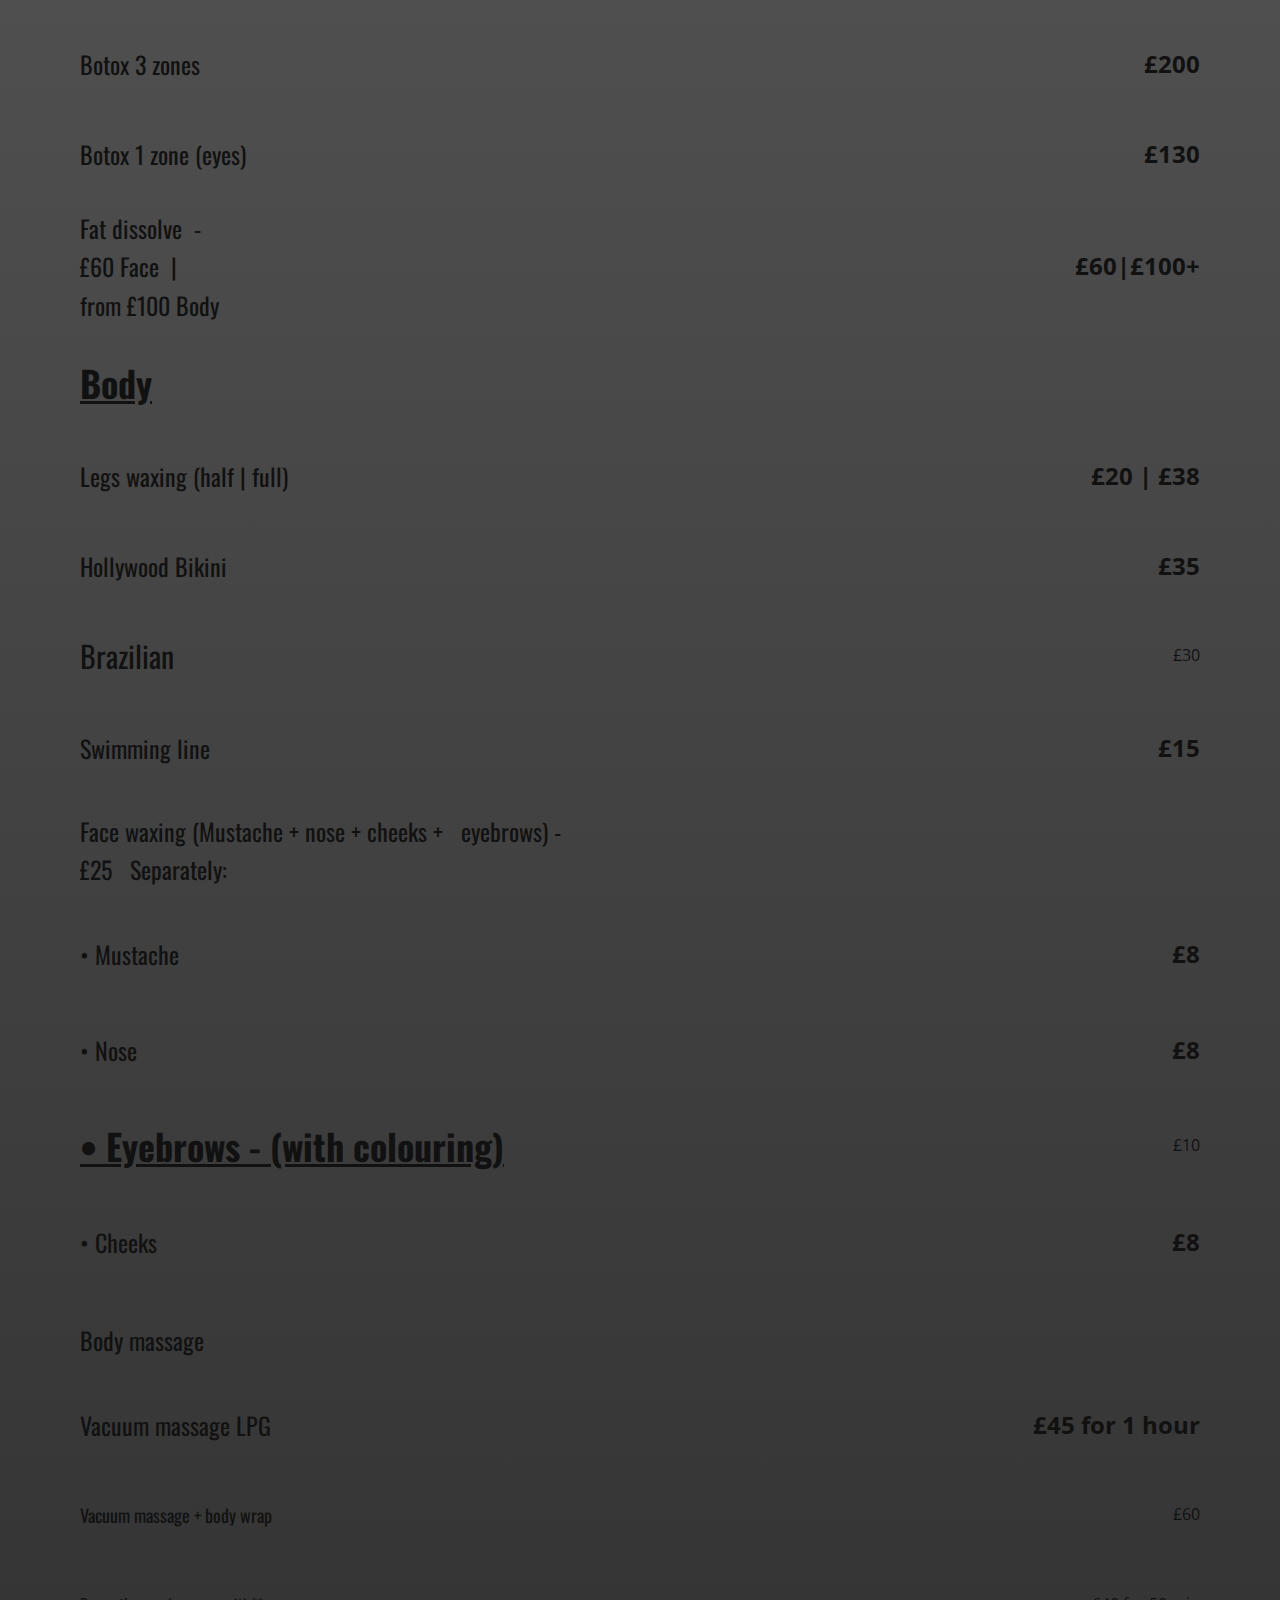
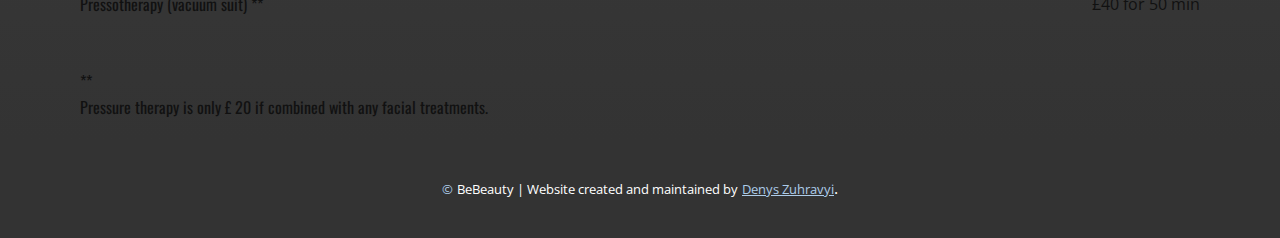
==== commit 53aa1a9a: "Add files via upload" ====
--- a/index.html
+++ b/index.html
@@ -201,60 +201,68 @@
                 <td class="u-align-right u-table-cell u-table-cell-20">£60</td>
               </tr>
               <tr style="height: 90px;">
-                <td class="u-custom-font u-font-oswald u-table-cell u-table-cell-21">Fillers</td>
-                <td class="u-align-center-xs u-align-right-lg u-align-right-md u-align-right-sm u-align-right-xl u-table-cell u-table-cell-22">£120 |£160</td>
-              </tr>
-              <tr style="height: 96px;">
-                <td class="u-custom-font u-font-oswald u-table-cell u-table-cell-23">Chemical peels <br>Toscani,BioAgePeel,Prx T-33
-                </td>
-                <td class="u-align-right u-table-cell u-table-cell-24">£45</td>
-              </tr>
-              <tr style="height: 90px;">
-                <td class="u-custom-font u-font-oswald u-table-cell u-table-cell-25">Lips augment</td>
-                <td class="u-align-right u-table-cell u-table-cell-26">£150</td>
-              </tr>
-              <tr style="height: 90px;">
-                <td class="u-custom-font u-font-oswald u-table-cell u-table-cell-27">Botox 3 zones</td>
-                <td class="u-align-right u-table-cell u-table-cell-28">£200</td>
-              </tr>
-              <tr style="height: 90px;">
-                <td class="u-custom-font u-font-oswald u-table-cell u-table-cell-29">Botox 1 zone  (eyes)</td>
-                <td class="u-align-right u-table-cell u-table-cell-30">£130</td>
+                <td class="u-custom-font u-font-oswald u-table-cell u-table-cell-21">Profhilo </td>
+                <td class="u-align-right u-table-cell u-table-cell-22">£225</td>
+              </tr>
+              <tr style="height: 90px;">
+                <td class="u-custom-font u-font-oswald u-table-cell u-table-cell-23">Skin boosters </td>
+                <td class="u-align-right u-table-cell u-table-cell-24">from £145</td>
+              </tr>
+              <tr style="height: 90px;">
+                <td class="u-custom-font u-font-oswald u-table-cell u-table-cell-25">Fillers</td>
+                <td class="u-align-center-xs u-align-right-lg u-align-right-md u-align-right-sm u-align-right-xl u-table-cell u-table-cell-26">£120 |£160</td>
+              </tr>
+              <tr style="height: 96px;">
+                <td class="u-custom-font u-font-oswald u-table-cell u-table-cell-27">Chemical peels <br>Toscani,BioAgePeel,Prx T-33
+                </td>
+                <td class="u-align-right u-table-cell u-table-cell-28">£45</td>
+              </tr>
+              <tr style="height: 90px;">
+                <td class="u-custom-font u-font-oswald u-table-cell u-table-cell-29">Lips augment</td>
+                <td class="u-align-right u-table-cell u-table-cell-30">£150</td>
+              </tr>
+              <tr style="height: 90px;">
+                <td class="u-custom-font u-font-oswald u-table-cell u-table-cell-31">Botox 3 zones</td>
+                <td class="u-align-right u-table-cell u-table-cell-32">£200</td>
+              </tr>
+              <tr style="height: 90px;">
+                <td class="u-custom-font u-font-oswald u-table-cell u-table-cell-33">Botox 1 zone  (eyes)</td>
+                <td class="u-align-right u-table-cell u-table-cell-34">£130</td>
               </tr>
               <tr style="height: 103px;">
-                <td class="u-custom-font u-font-oswald u-table-cell u-table-cell-31">Fat dissolve&nbsp; -&nbsp;<br>£60 Face&nbsp; |&nbsp;<br>from £100 Body
-                </td>
-                <td class="u-align-right u-table-cell u-table-cell-32">
+                <td class="u-custom-font u-font-oswald u-table-cell u-table-cell-35">Fat dissolve&nbsp; -&nbsp;<br>£60 Face&nbsp; |&nbsp;<br>from £100 Body
+                </td>
+                <td class="u-align-right u-table-cell u-table-cell-36">
                   <span style="font-size: 0.875rem;"></span>£60|£100+
                 </td>
               </tr>
               <tr style="height: 90px;">
-                <td class="u-custom-font u-font-oswald u-table-cell u-table-cell-33">
+                <td class="u-custom-font u-font-oswald u-table-cell u-table-cell-37">
                   <span style="font-size: 2.25rem; text-decoration: underline !important; font-weight: 700;">Body</span>
                 </td>
-                <td class="u-align-right u-table-cell u-table-cell-34">
-                  <br>
-                  <br>
-                </td>
-              </tr>
-              <tr style="height: 90px;">
-                <td class="u-custom-font u-font-oswald u-table-cell u-table-cell-35">Legs waxing  (half | full)</td>
-                <td class="u-align-right u-table-cell u-table-cell-36">£20 | £38</td>
-              </tr>
-              <tr style="height: 90px;">
-                <td class="u-custom-font u-font-oswald u-table-cell u-table-cell-37">Hollywood Bikini</td>
-                <td class="u-align-right u-table-cell u-table-cell-38">£35</td>
-              </tr>
-              <tr style="height: 90px;">
-                <td class="u-custom-font u-font-oswald u-table-cell u-table-cell-39">Brazilian</td>
-                <td class="u-align-right u-table-cell u-table-cell-40">£30</td>
+                <td class="u-align-right u-table-cell u-table-cell-38">
+                  <br>
+                  <br>
+                </td>
+              </tr>
+              <tr style="height: 90px;">
+                <td class="u-custom-font u-font-oswald u-table-cell u-table-cell-39">Legs waxing  (half | full)</td>
+                <td class="u-align-right u-table-cell u-table-cell-40">£20 | £38</td>
+              </tr>
+              <tr style="height: 90px;">
+                <td class="u-custom-font u-font-oswald u-table-cell u-table-cell-41">Hollywood Bikini</td>
+                <td class="u-align-right u-table-cell u-table-cell-42">£35</td>
+              </tr>
+              <tr style="height: 90px;">
+                <td class="u-custom-font u-font-oswald u-table-cell u-table-cell-43">Brazilian</td>
+                <td class="u-align-right u-table-cell u-table-cell-44">£30</td>
               </tr>
               <tr style="height: 94px;">
-                <td class="u-custom-font u-font-oswald u-table-cell u-table-cell-41">Swimming line</td>
-                <td class="u-align-right u-table-cell u-table-cell-42">&nbsp;£15</td>
+                <td class="u-custom-font u-font-oswald u-table-cell u-table-cell-45">Swimming line</td>
+                <td class="u-align-right u-table-cell u-table-cell-46">&nbsp;£15</td>
               </tr>
               <tr style="height: 111px;">
-                <td class="u-custom-font u-font-oswald u-table-cell u-table-cell-43">Face waxing  (Mustache + nose + cheeks +&nbsp; &nbsp;eyebrows) - £25&nbsp; &nbsp;Separately:<br>
+                <td class="u-custom-font u-font-oswald u-table-cell u-table-cell-47">Face waxing  (Mustache + nose + cheeks +&nbsp; &nbsp;eyebrows) - £25&nbsp; &nbsp;Separately:<br>
                 </td>
                 <td class="u-table-cell">
                   <br>
@@ -262,23 +270,23 @@
                 </td>
               </tr>
               <tr style="height: 96px;">
-                <td class="u-custom-font u-font-oswald u-table-cell u-table-cell-45">• Mustache</td>
-                <td class="u-align-right u-table-cell u-table-cell-46">£8</td>
-              </tr>
-              <tr style="height: 96px;">
-                <td class="u-custom-font u-font-oswald u-table-cell u-table-cell-47">•&nbsp;Nose</td>
-                <td class="u-align-right u-table-cell u-table-cell-48">£8</td>
-              </tr>
-              <tr style="height: 96px;">
-                <td class="u-custom-font u-font-oswald u-table-cell u-table-cell-49">•&nbsp;Eyebrows - (with colouring)</td>
-                <td class="u-align-right u-table-cell u-table-cell-50">£10</td>
-              </tr>
-              <tr style="height: 96px;">
-                <td class="u-custom-font u-font-oswald u-table-cell u-table-cell-51">•&nbsp;Cheeks&nbsp;</td>
+                <td class="u-custom-font u-font-oswald u-table-cell u-table-cell-49">• Mustache</td>
+                <td class="u-align-right u-table-cell u-table-cell-50">£8</td>
+              </tr>
+              <tr style="height: 96px;">
+                <td class="u-custom-font u-font-oswald u-table-cell u-table-cell-51">•&nbsp;Nose</td>
                 <td class="u-align-right u-table-cell u-table-cell-52">£8</td>
               </tr>
-              <tr style="height: 90px;">
-                <td class="u-custom-font u-font-oswald u-table-cell u-table-cell-53">Body massage<span style="text-decoration: underline !important;">
+              <tr style="height: 96px;">
+                <td class="u-custom-font u-font-oswald u-table-cell u-table-cell-53">•&nbsp;Eyebrows - (with colouring)</td>
+                <td class="u-align-right u-table-cell u-table-cell-54">£10</td>
+              </tr>
+              <tr style="height: 96px;">
+                <td class="u-custom-font u-font-oswald u-table-cell u-table-cell-55">•&nbsp;Cheeks&nbsp;</td>
+                <td class="u-align-right u-table-cell u-table-cell-56">£8</td>
+              </tr>
+              <tr style="height: 90px;">
+                <td class="u-custom-font u-font-oswald u-table-cell u-table-cell-57">Body massage<span style="text-decoration: underline !important;">
                     <span style="font-weight: 700;">
                       <span style="font-size: 2.25rem;"></span>
                     </span>
@@ -287,19 +295,19 @@
                 <td class="u-table-cell"></td>
               </tr>
               <tr style="height: 90px;">
-                <td class="u-custom-font u-font-oswald u-table-cell u-table-cell-55">Vacuum massage LPG</td>
-                <td class="u-align-right u-table-cell u-table-cell-56">£45 for 1 hour</td>
-              </tr>
-              <tr style="height: 90px;">
-                <td class="u-custom-font u-font-oswald u-table-cell u-table-cell-57">Vacuum massage + body wrap&nbsp;</td>
-                <td class="u-align-right u-table-cell u-table-cell-58">£60</td>
-              </tr>
-              <tr style="height: 90px;">
-                <td class="u-custom-font u-font-oswald u-table-cell u-table-cell-59">Pressotherapy (vacuum suit) **</td>
-                <td class="u-align-right u-table-cell u-table-cell-60">£40 for 50 min</td>
-              </tr>
-              <tr style="height: 90px;">
-                <td class="u-custom-font u-font-oswald u-table-cell u-table-cell-61">** <br>Pressure therapy is only £ 20 if combined with any facial treatments.&nbsp;<br>
+                <td class="u-custom-font u-font-oswald u-table-cell u-table-cell-59">Vacuum massage LPG</td>
+                <td class="u-align-right u-table-cell u-table-cell-60">£45 for 1 hour</td>
+              </tr>
+              <tr style="height: 90px;">
+                <td class="u-custom-font u-font-oswald u-table-cell u-table-cell-61">Vacuum massage + body wrap&nbsp;</td>
+                <td class="u-align-right u-table-cell u-table-cell-62">£60</td>
+              </tr>
+              <tr style="height: 90px;">
+                <td class="u-custom-font u-font-oswald u-table-cell u-table-cell-63">Pressotherapy (vacuum suit) **</td>
+                <td class="u-align-right u-table-cell u-table-cell-64">£40 for 50 min</td>
+              </tr>
+              <tr style="height: 90px;">
+                <td class="u-custom-font u-font-oswald u-table-cell u-table-cell-65">** <br>Pressure therapy is only £ 20 if combined with any facial treatments.&nbsp;<br>
                 </td>
                 <td class="u-table-cell"></td>
               </tr>
@@ -314,4 +322,4 @@
   <section class="u-backlink u-clearfix u-grey-80"> <a class="u-text"> <span>&copy;</span> </a> <p class="u-text"> <span> BeBeauty | Website created and maintained by</span> </p> <a class="u-link" href="#"> <span>Denys Zuhravyi</span> </a>. </section>
   
   
-</body></html>
+</body></html>